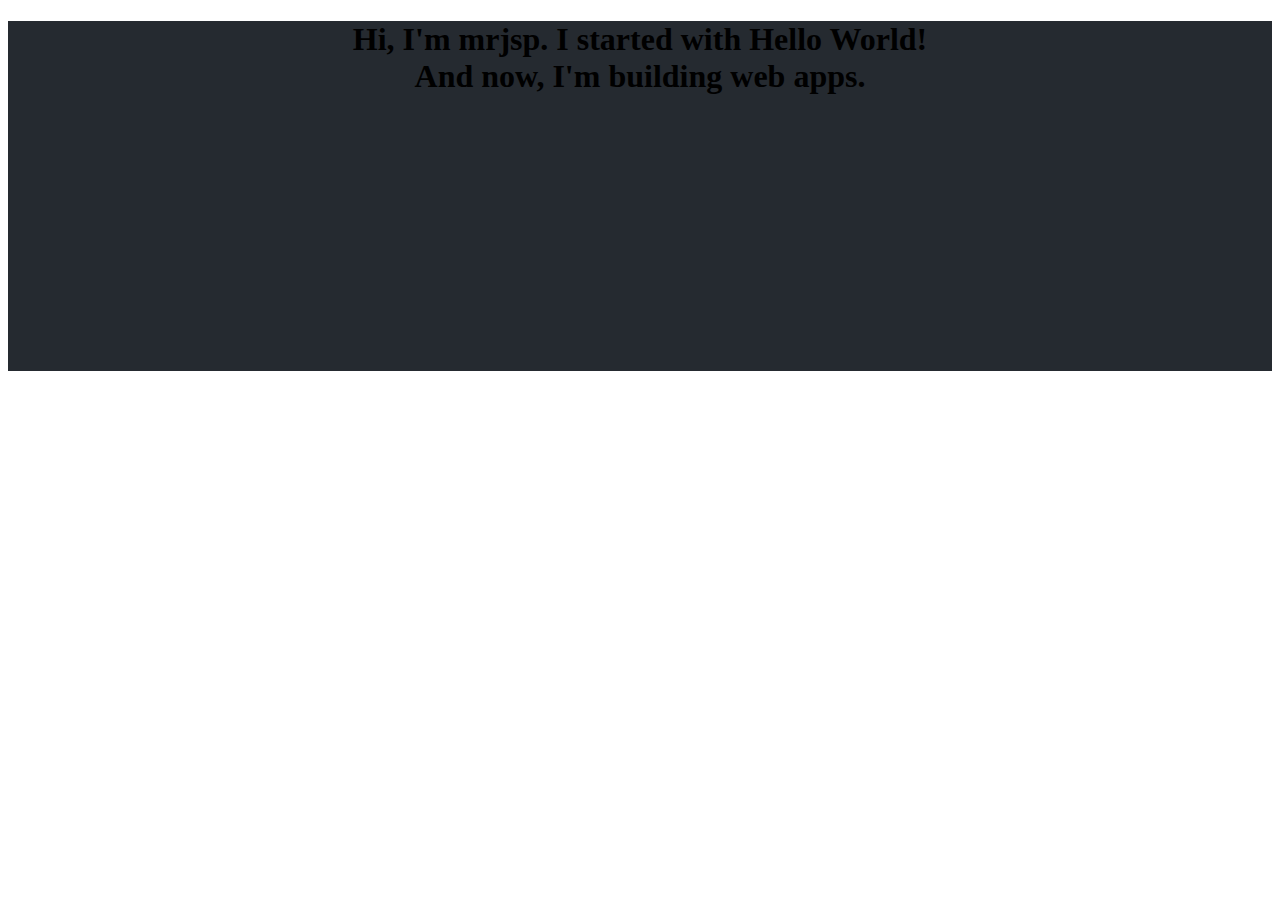
==== aboutme/index.html @ 9b01fec5 "test" ====
<!doctype html>
<html lang="en">
  <head>
    <!-- Required meta tags -->
    <meta charset="utf-8">
    <meta name="viewport" content="width=device-width, initial-scale=1, shrink-to-fit=no">

    <!-- Bootstrap CSS -->
    <link rel="stylesheet" href="https://stackpath.bootstrapcdn.com/bootstrap/4.1.1/css/bootstrap.min.css" integrity="sha384-WskhaSGFgHYWDcbwN70/dfYBj47jz9qbsMId/iRN3ewGhXQFZCSftd1LZCfmhktB" crossorigin="anonymous">
    <link rel="stylesheet" href="styles/main.css">

    <title>About mrjsp</title>
  </head>
  <body>
    <div class="main-cont">
      <div class="main-banner">
        <div class="who-is-he-cont">
          <h1>Hi, I'm mrjsp. I started with Hello World! <br> And now, I'm building web apps.</h1>
        </div>
      </div>
    </div>
    <!-- Optional JavaScript -->
    <!-- jQuery first, then Popper.js, then Bootstrap JS -->
    <script src="https://code.jquery.com/jquery-3.3.1.slim.min.js" integrity="sha384-q8i/X+965DzO0rT7abK41JStQIAqVgRVzpbzo5smXKp4YfRvH+8abtTE1Pi6jizo" crossorigin="anonymous"></script>
    <script src="https://cdnjs.cloudflare.com/ajax/libs/popper.js/1.14.3/umd/popper.min.js" integrity="sha384-ZMP7rVo3mIykV+2+9J3UJ46jBk0WLaUAdn689aCwoqbBJiSnjAK/l8WvCWPIPm49" crossorigin="anonymous"></script>
    <script src="https://stackpath.bootstrapcdn.com/bootstrap/4.1.1/js/bootstrap.min.js" integrity="sha384-smHYKdLADwkXOn1EmN1qk/HfnUcbVRZyYmZ4qpPea6sjB/pTJ0euyQp0Mk8ck+5T" crossorigin="anonymous"></script>
  </body>
</html>
---- aboutme/styles/main.css ----
.main-banner{
	height: 100hv;
	width:100%;
	min-height: 350px;
    background-color: #252a30;
    background-size: cover;
    background-position: center center;
    background-repeat: no-repeat;
}

.who-is-he-cont{
	text-align: center;
}
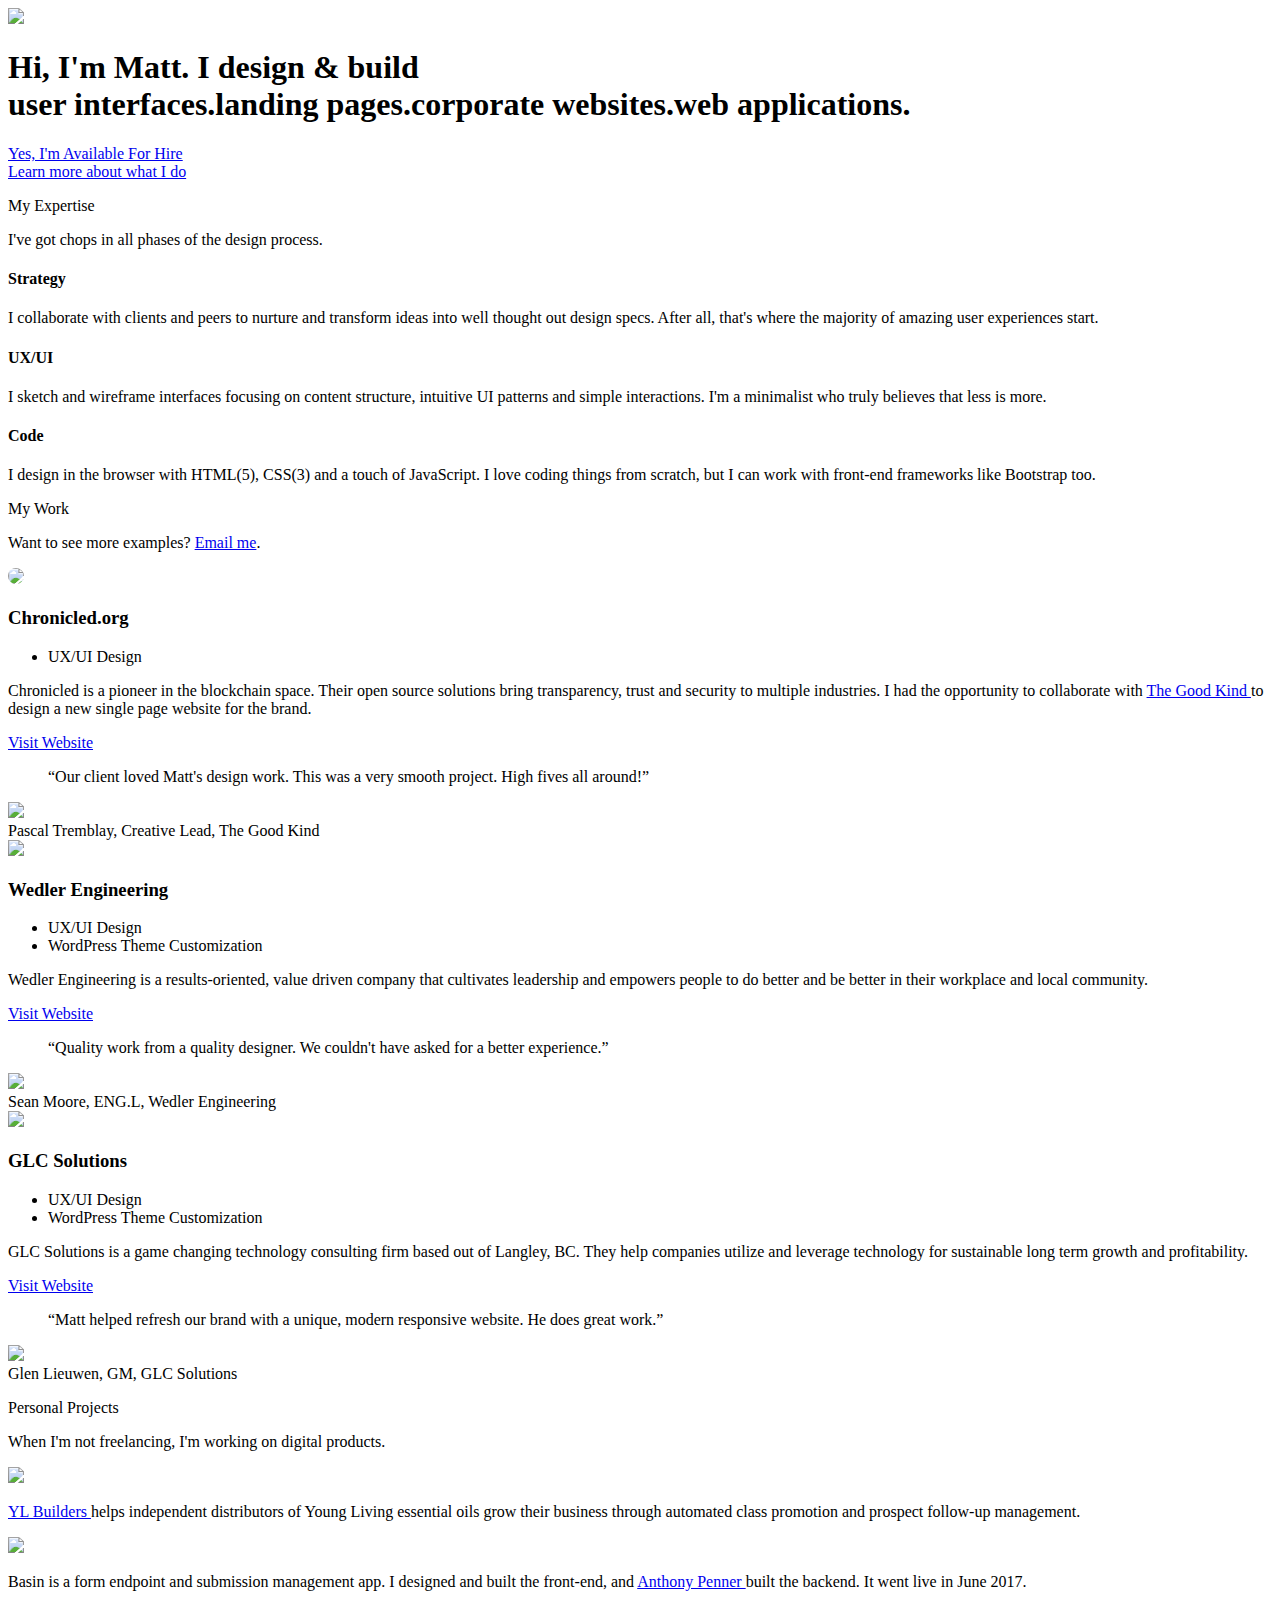
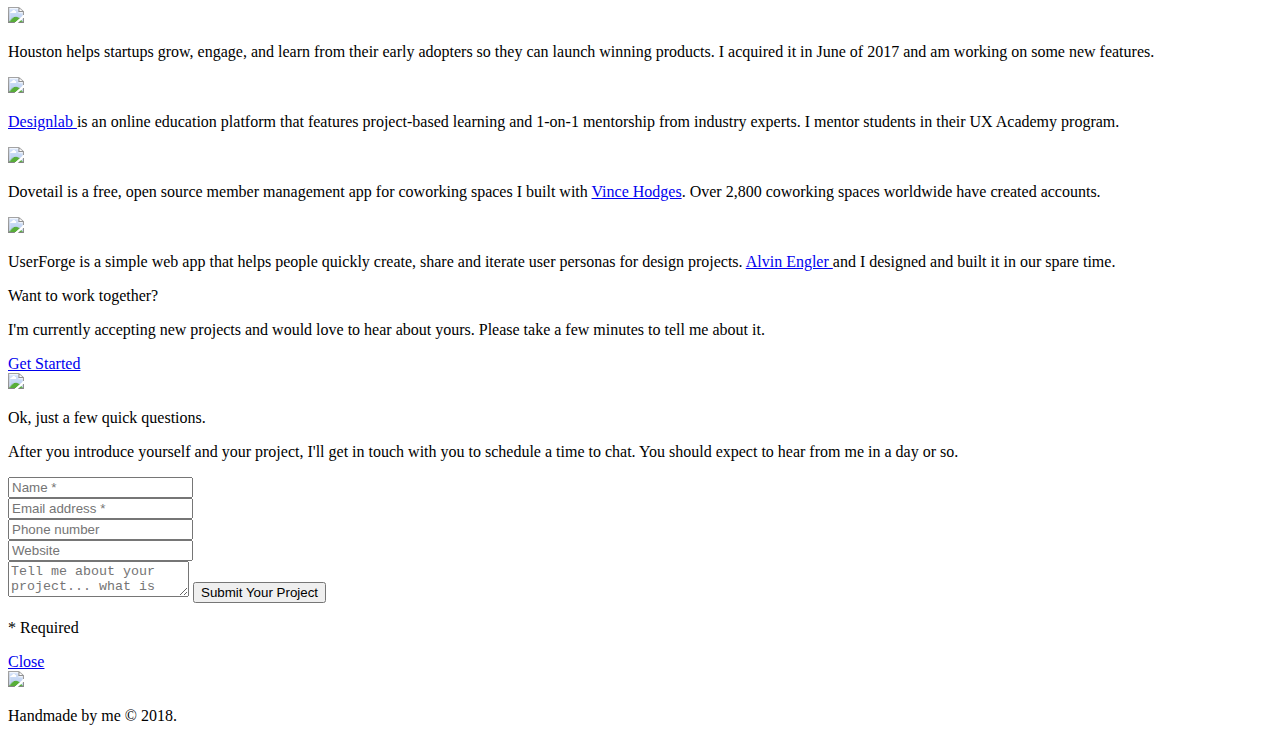
==== commit bfe18dbb: "test" ====
--- a/aboutme/index.html
+++ b/aboutme/index.html
@@ -1,28 +1,294 @@
-<!doctype html>
-<html lang="en">
+<!DOCTYPE html>
+<html>
   <head>
-    <!-- Required meta tags -->
+    <title>Matt Farley | Full Stack Designer &amp; Maker of Digital Things</title>
+    <!-- Required meta tags always come first-->
     <meta charset="utf-8">
-    <meta name="viewport" content="width=device-width, initial-scale=1, shrink-to-fit=no">
-
-    <!-- Bootstrap CSS -->
-    <link rel="stylesheet" href="https://stackpath.bootstrapcdn.com/bootstrap/4.1.1/css/bootstrap.min.css" integrity="sha384-WskhaSGFgHYWDcbwN70/dfYBj47jz9qbsMId/iRN3ewGhXQFZCSftd1LZCfmhktB" crossorigin="anonymous">
-    <link rel="stylesheet" href="styles/main.css">
-
-    <title>About mrjsp</title>
+    <meta name="viewport" content="width=device-width, initial-scale=1">
+    <meta http-equiv="x-ua-compatible" content="ie=edge">
+    <meta property="og:title" content="Matt Farley">
+    <meta name="author" content="Matt Farley">
+    <meta property="og:locale" content="en_US">
+    <meta name="description" content="Fullstack Designer &amp; Maker of Digital Things">
+    <meta property="og:description" content="Fullstack Designer &amp; Maker of Digital Things">
+    <link rel="canonical" href="http://mattfarley.ca">
+    <meta property="og:url" content="http://mattfarley.ca">
+    <meta property="og:site_name" content="Matt Farley">
+    <link href="images/favicon/favicon-32.png" rel="shortcut icon" type="image/png">
+    <link rel="stylesheet" href="css/main.css">
+    <link href="https://fonts.googleapis.com/css?family=Montserrat:200,300,400,700,900" rel="stylesheet">
+    <script src="https://use.fontawesome.com/7d8442061a.js"></script>
+    <script type="application/ld+json">
+      {"@context":"http://schema.org","@type":"WebSite","name":"Matt Farley","headline":"Matt Farley","author":{"@type":"Person","name":"Matt Farley"},"description":"Fullstack Designer &amp; Maker of Digital Things","url":"http://mattfarley.ca/"}
+      
+    </script>
   </head>
   <body>
-    <div class="main-cont">
-      <div class="main-banner">
-        <div class="who-is-he-cont">
-          <h1>Hi, I'm mrjsp. I started with Hello World! <br> And now, I'm building web apps.</h1>
+    <div id="wrapper">
+      <header></header>
+      <!-- Start Hero Section-->
+      <div id="fullscreen-hero" class="home-hero">
+        <div class="hero-container">
+          <div class="hero-content"><a href="#" class="home-logo"><img src="images/mf-logo.svg"></a>
+            <h1 class="cd-headline letters type"><span>Hi, I'm Matt. I design & build</span><br><span class="cd-words-wrapper"><b class="is-visible">user interfaces.</b><b>landing pages.</b><b>corporate websites.</b><b>web applications.</b></span></h1>
+            <div class="page-scroll"><a href="#sub-footer" class="button button-ghost">Yes, I'm Available For Hire</a></div>
+            <div class="page-scroll learn-more"><a href="#me">Learn more about what I do<br><i class="fa fa-chevron-down"></i></a></div>
+          </div>
         </div>
       </div>
+      <!-- Start Experience Section-->
+      <section id="me">
+        <div class="container">
+          <div class="row">
+            <div class="eight columns offset-by-two columns">
+              <p class="intro slate">My Expertise</p>
+              <p class="statement gunmetal">I've got chops in all phases of the design process.</p>
+            </div>
+          </div>
+          <div class="row">
+            <div class="one-third column">
+              <div class="expertise-block"><i class="fa fa-map-o yellow"></i>
+                <h4 class="title slate">Strategy</h4>
+                <p class="summary">I collaborate with clients and peers to nurture and transform ideas into well thought out design specs. After all, that's where the majority of amazing user experiences start.</p>
+              </div>
+            </div>
+            <div class="one-third column">
+              <div class="expertise-block"><i class="fa fa-magic yellow"></i>
+                <h4 class="title slate">UX/UI</h4>
+                <p class="summary">I sketch and wireframe interfaces focusing on content structure, intuitive UI patterns and simple interactions. I'm a minimalist who truly believes that less is more.</p>
+              </div>
+            </div>
+            <div class="one-third column">
+              <div class="expertise-block"><i class="fa fa-code yellow"></i>
+                <h4 class="title slate">Code</h4>
+                <p class="summary">I design in the browser with HTML(5), CSS(3) and a touch of JavaScript. I love coding things from scratch, but I can work with front-end frameworks like Bootstrap too.</p>
+              </div>
+            </div>
+          </div>
+        </div>
+      </section>
+      <!-- Start Work Section-->
+      <div id="work">
+        <div class="container">
+          <div class="row">
+            <div class="twleve columns">
+              <p class="intro slate">My Work</p>
+              <p class="statement gunmetal">Want to see more examples? <a href="/cdn-cgi/l/email-protection#2a474b5e5e6a5a4f444e4f4b5c455804494547">Email me</a>.</p>
+            </div>
+          </div>
+          <section class="project-showcase">
+            <div class="row">
+              <div class="six columns u-pull-right"><img src="images/project-showcase-chronicled_org.png" style="border-radius: 10px;" class="project-image"></div>
+              <div class="six columns u-pull-left">
+                <div class="project-content text-left">
+                  <h3 class="project-title">Chronicled.org</h3>
+                  <ul class="project-tags">
+                    <li>UX/UI Design</li>
+                  </ul>
+                  <p class="project-description">Chronicled is a pioneer in the blockchain space. Their open source solutions bring transparency, trust and security to multiple industries. I had the opportunity to collaborate with <a href="https://thegoodkind.co">The Good Kind </a>to design a new single page website for the brand.</p><a href="https://chronicled.org/" target="_blank" class="button button-primary">Visit Website</a>
+                </div>
+              </div>
+            </div>
+          </section>
+          <section class="project-testimonial">
+            <blockquote class="slate">“Our client loved Matt's design work. This was a very smooth project. High fives all around!”</blockquote>
+            <div class="project-testimonial-avatar"><img src="images/avatar-pascal.jpg"></div>
+            <div class="project-testimonial-name">Pascal Tremblay, Creative Lead, The Good Kind</div>
+          </section>
+          <section class="project-showcase">
+            <div class="row">
+              <div class="six columns u-pull-left"><img src="images/project-showcase-wedler.png" class="project-image"></div>
+              <div class="six columns u-pull-right">
+                <div class="project-content text-right">
+                  <h3 class="project-title">Wedler Engineering</h3>
+                  <ul class="project-tags">
+                    <li>UX/UI Design</li>
+                    <li>WordPress Theme Customization</li>
+                  </ul>
+                  <p class="project-description">Wedler Engineering is a results-oriented, value driven company that cultivates leadership and empowers people to do better and be better in their workplace and local community.</p><a href="http://wedler.com" target="_blank" class="button button-primary">Visit Website</a>
+                </div>
+              </div>
+            </div>
+          </section>
+          <section class="project-testimonial">
+            <blockquote class="slate">“Quality work from a quality designer. We couldn't have asked for a better experience.”</blockquote>
+            <div class="project-testimonial-avatar"><img src="images/avatar-sean.jpg"></div>
+            <div class="project-testimonial-name">Sean Moore, ENG.L, Wedler Engineering</div>
+          </section>
+          <section class="project-showcase">
+            <div class="row">
+              <div class="six columns u-pull-right"><img src="images/project-showcase-glc.png" class="project-image"></div>
+              <div class="six columns u-pull-left">
+                <div class="project-content text-left">
+                  <h3 class="project-title">GLC Solutions</h3>
+                  <ul class="project-tags">
+                    <li>UX/UI Design</li>
+                    <li>WordPress Theme Customization</li>
+                  </ul>
+                  <p class="project-description">GLC Solutions is a game changing technology consulting firm based out of Langley, BC. They help companies utilize and leverage technology for sustainable long term growth and profitability.</p><a href="http://glcsolutions.ca" target="_blank" class="button button-primary">Visit Website</a>
+                </div>
+              </div>
+            </div>
+          </section>
+          <section class="project-testimonial">
+            <blockquote class="slate">“Matt helped refresh our brand with a unique, modern responsive website. He does great work.”</blockquote>
+            <div class="project-testimonial-avatar"><img src="images/avatar-glen.jpg"></div>
+            <div class="project-testimonial-name">Glen Lieuwen, GM, GLC Solutions</div>
+          </section>
+        </div>
+      </div>
+      <!-- Start WIP Section-->
+      <section id="wip">
+        <div class="container">
+          <div class="row">
+            <div class="eight columns offset-by-two columns">
+              <p class="intro slate">Personal Projects</p>
+              <p class="statement gunmetal">When I'm not freelancing, I'm working on digital products.</p>
+            </div>
+          </div>
+          <div class="row">
+            <div class="one-third column">
+              <div class="expertise-block wow"><a href="https://ylbuilders.com" target="_blank" class="startup-brand"><img src="images/ylbuilders.jpg"></a>
+                <p class="description"><a href="https://ylbuilders.com" target="_blank">YL Builders </a>helps independent distributors of Young Living essential oils grow their business through automated class promotion and prospect follow-up management.</p>
+              </div>
+            </div>
+            <div class="one-third column">
+              <div class="expertise-block"><a href="https://usebasin.com" target="_blank" class="startup-brand"><img src="images/basin.jpg"></a>
+                <p class="description">Basin is a form endpoint and submission management app. I designed and built the front-end, and <a href="https://anthonypenner.com/" target="_blank">Anthony Penner </a>built the backend. It went live in June 2017.</p>
+              </div>
+            </div>
+            <div class="one-third column">
+              <div class="expertise-block"><a href="https://launchwithhouston.com" target="_blank" class="startup-brand"><img src="images/houston.jpg"></a>
+                <p class="description">Houston helps startups grow, engage, and learn from their early adopters so they can launch winning products. I acquired it in June of 2017 and am working on some new features.</p>
+              </div>
+            </div>
+          </div>
+          <div class="row">
+            <div class="one-third column">
+              <div class="expertise-block"><a href="https://trydesignlab.com" target="_blank" class="startup-brand"><img src="images/designlab.jpg"></a>
+                <p class="description"><a href="http://trydesignlab.com/" target="_blank">Designlab </a>is an online education platform that features project-based learning and 1-on-1 mentorship from industry experts. I mentor students in their UX Academy program.</p>
+              </div>
+            </div>
+            <div class="one-third column">
+              <div class="expertise-block wow"><a href="http://dovetail.io" target="_blank" class="startup-brand"><img src="images/dovetail.jpg"></a>
+                <p class="description">Dovetail is a free, open source member management app for coworking spaces I built with <a href="https://vhodges.github.io/" target="_blank">Vince Hodges</a>. Over 2,800 coworking spaces worldwide have created accounts.</p>
+              </div>
+            </div>
+            <div class="one-third column">
+              <div class="expertise-block"><a href="http://userforge.com" target="_blank" class="startup-brand"><img src="images/userforge.jpg"></a>
+                <p class="description">UserForge is a simple web app that helps people quickly create, share and iterate user personas for design projects. <a href="http://edgemethod.com/" target="_blank">Alvin Engler </a>and I designed and built it in our spare time.</p>
+              </div>
+            </div>
+          </div>
+        </div>
+      </section>
+      <!-- Start Action Section-->
+      <section id="sub-footer" class="cd-section">
+        <div class="container">
+          <div class="row">
+            <div class="eight columns offset-by-two columns">
+              <p class="intro slate">Want to work together?</p>
+              <p class="statement slate">I'm currently accepting new projects and would love to hear about yours. Please take a few minutes to tell me about it.</p>
+              <div class="cd-modal-action"><a href="#0" data-type="modal-trigger" class="btn">Get Started</a><span style="" class="cd-modal-bg"></span>
+                <div class="cd-modal">
+                  <div class="cd-modal-content">
+                    <!-- modal content here-->
+                    <div class="container">
+                      <div class="row">
+                        <div class="twelve columns">
+                          <div class="contact-header"><a href="http://mattfarley.ca" class="logo"><img src="images/mf-logo.svg"></a></div>
+                        </div>
+                      </div>
+                      <div class="row">
+                        <div class="eight columns offset-by-two columns">
+                          <p class="intro white">Ok, just a few quick questions.</p>
+                          <p class="statement white">After you introduce yourself and your project, I'll get in touch with you to schedule a time to chat. You should expect to hear from me in a day or so.</p>
+                        </div>
+                      </div>
+                      <div class="form-container">
+                        <form accept-charset="UTF-8" action="https://usebasin.com/f/363b98eca5af" method="POST">
+                          <div class="row">
+                            <div class="six columns">
+                              <input id="name" type="text" name="name" placeholder="Name *" required="" class="u-full-width">
+                            </div>
+                            <div class="six columns">
+                              <input id="email" type="email" name="email" placeholder="Email address *" required="" class="u-full-width">
+                            </div>
+                          </div>
+                          <div class="row">
+                            <div class="six columns">
+                              <input id="phone" type="text" name="phone" placeholder="Phone number" class="u-full-width">
+                            </div>
+                            <div class="six columns">
+                              <input id="website" type="text" name="website" placeholder="Website" class="u-full-width">
+                            </div>
+                          </div>
+                          <div class="row">
+                            <div class="twelve columns">
+                              <textarea id="Message" name="message" placeholder="Tell me about your project... what is it? Why are you doing it? What do you hope to accomplish? How can I help? Timeline and budget details are also appreciated. *" height="50em" required="" class="u-full-width"></textarea>
+                              <input type="text" name="_gotcha" style="display:none">
+                              <input type="submit" value="Submit Your Project" class="button button-ghost-white">
+                              <p class="required">* Required</p>
+                            </div>
+                          </div>
+                        </form>
+                      </div>
+                    </div>
+                  </div>
+                </div>
+              </div><a href="#0" class="cd-modal-close">Close</a>
+            </div>
+          </div>
+        </div>
+      </section>
+      <footer>
+        <div id="contact">
+          <div class="container">
+            <div class="row">
+              <div class="twelve columns"><a href="http://mattfarley.ca" class="footer-logo"><img src="images/mf-logo.svg"></a>
+                <p class="made-by-me">Handmade by me &copy; 2018.</p>
+                <div class="social-links"><a href="https://dribbble.com/mattfarley"><i class="fa fa-dribbble"></i></a><a href="https://twitter.com/farleymatters"><i class="fa fa-twitter"></i></a><a href="https://www.linkedin.com/pub/matthew-farley/14/260/325" target="_blank"><i class="fa fa-linkedin"></i></a><a href="https://www.google.com/+MattFarley" target="_blank"><i class="fa fa-google-plus"></i></a><a href="https://github.com/farleym" target="_blank"><i class="fa fa-github"></i></a></div>
+              </div>
+            </div>
+          </div>
+        </div>
+      </footer>
     </div>
-    <!-- Optional JavaScript -->
-    <!-- jQuery first, then Popper.js, then Bootstrap JS -->
-    <script src="https://code.jquery.com/jquery-3.3.1.slim.min.js" integrity="sha384-q8i/X+965DzO0rT7abK41JStQIAqVgRVzpbzo5smXKp4YfRvH+8abtTE1Pi6jizo" crossorigin="anonymous"></script>
-    <script src="https://cdnjs.cloudflare.com/ajax/libs/popper.js/1.14.3/umd/popper.min.js" integrity="sha384-ZMP7rVo3mIykV+2+9J3UJ46jBk0WLaUAdn689aCwoqbBJiSnjAK/l8WvCWPIPm49" crossorigin="anonymous"></script>
-    <script src="https://stackpath.bootstrapcdn.com/bootstrap/4.1.1/js/bootstrap.min.js" integrity="sha384-smHYKdLADwkXOn1EmN1qk/HfnUcbVRZyYmZ4qpPea6sjB/pTJ0euyQp0Mk8ck+5T" crossorigin="anonymous"></script>
+    <script data-cfasync="false" src="/cdn-cgi/scripts/d07b1474/cloudflare-static/email-decode.min.js"></script><script src="js/modernizr.min.js"></script>
+    <script src="js/jquery-1.10.2.min.js"></script>
+    <script src="js/jquery-1.11.1.min.js"></script>
+    <script src="js/jquery.easing.1.3.min.js"></script>
+    <script src="js/jquery.scrollto.min.js"></script>
+    <script src="js/custom.min.js"></script>
+    <script src="js/wow.min.js"></script>
+    <script src="js/velocity.min.js"></script>
+    <script>
+      new WOW().init();
+      
+    </script>
+    <!-- Google Analytics-->
+    <script>
+      (function(i,s,o,g,r,a,m){i['GoogleAnalyticsObject']=r;i[r]=i[r]||function(){(i[r].q=i[r].q||[]).push(arguments)},i[r].l=1*new Date();a=s.createElement(o),m=s.getElementsByTagName(o)[0];a.async=1;a.src=g;m.parentNode.insertBefore(a,m)
+      })(window,document,'script','//www.google-analytics.com/analytics.js','ga');
+      ga('create', 'UA-45735732-1', 'auto');
+      ga('send', 'pageview');
+      
+    </script>
+    <!-- Hotjar-->
+    <script>
+      (function(f,b,g){
+      var xo=g.prototype.open,xs=g.prototype.send,c;
+      f.hj=f.hj||function(){(f.hj.q=f.hj.q||[]).push(arguments)};
+      f._hjSettings={hjid:1778, hjsv:1};
+      if(b.addEventListener){b.addEventListener("DOMContentLoaded",function(){f.hj.documentHtml=b.documentElement.outerHTML;c=b.createElement("script");c.async=1;c.src="//static.hotjar.com/c/hotjar-1778.js?sv=1";b.getElementsByTagName("head")[0].appendChild(c);})}
+      if(!f._hjPlayback && b.addEventListener){
+      g.prototype.open=function(l,j,m,h,k){this._u=j;xo.call(this,l,j,m,h,k)};
+      g.prototype.send=function(e){var j=this;function h(){if(j.readyState===4){f.hj("_xhr",j._u,j.status,j.response)}}this.addEventListener("readystatechange",h,false);xs.call(this,e)};
+      }
+      })(window,document,window.XMLHttpRequest);
+      
+    </script>
+    <!-- Basin Form Analytics-->
+    <script src="https://usebasin.com/f/363b98eca5af/ahoy.js" async="" defer=""></script>
   </body>
 </html>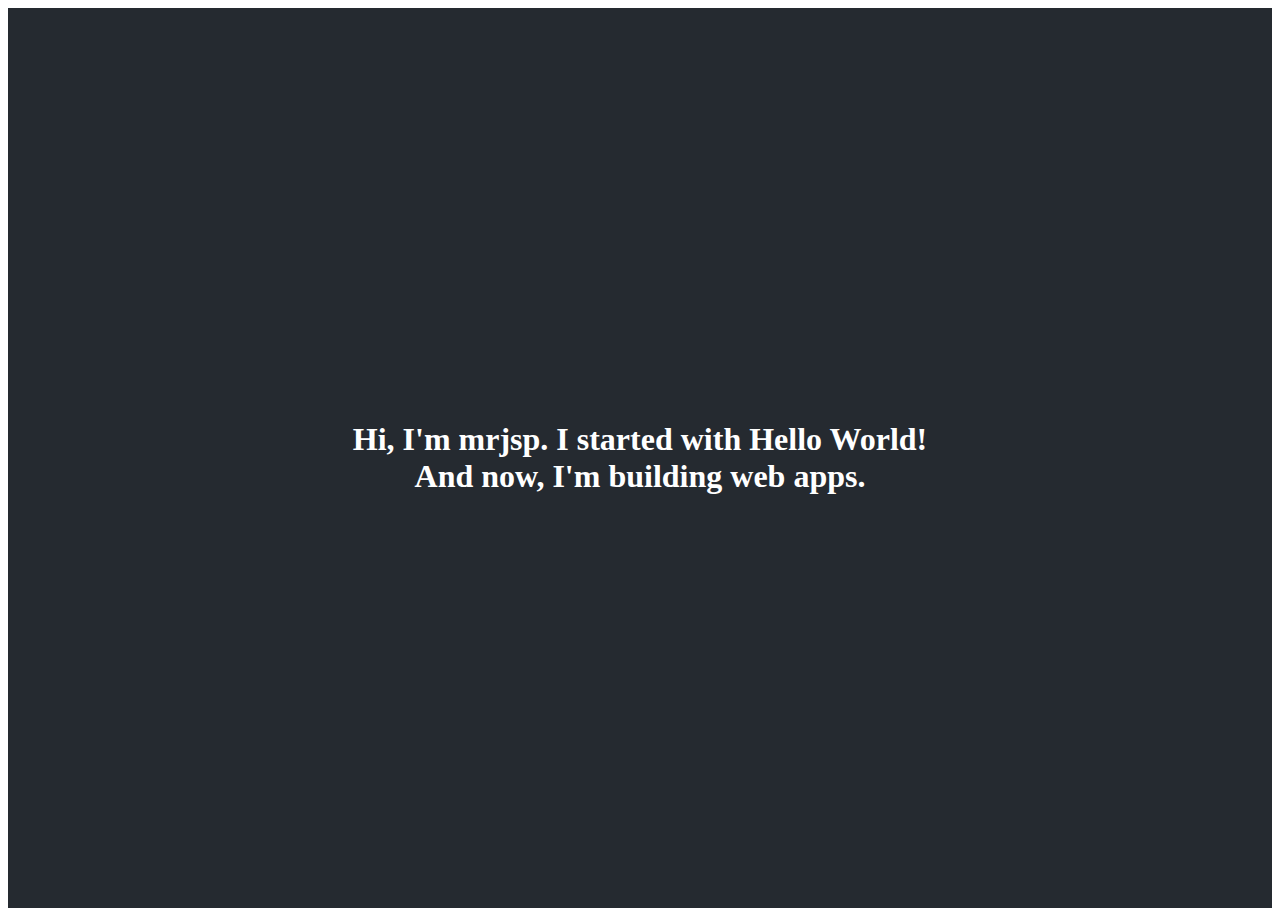
==== commit 8f75dff1: "test" ====
--- a/aboutme/index.html
+++ b/aboutme/index.html
@@ -1,294 +1,28 @@
 <!DOCTYPE html>
-<html>
+<html lang="en">
   <head>
-    <title>Matt Farley | Full Stack Designer &amp; Maker of Digital Things</title>
-    <!-- Required meta tags always come first-->
+    <!-- Required meta tags -->
     <meta charset="utf-8">
-    <meta name="viewport" content="width=device-width, initial-scale=1">
-    <meta http-equiv="x-ua-compatible" content="ie=edge">
-    <meta property="og:title" content="Matt Farley">
-    <meta name="author" content="Matt Farley">
-    <meta property="og:locale" content="en_US">
-    <meta name="description" content="Fullstack Designer &amp; Maker of Digital Things">
-    <meta property="og:description" content="Fullstack Designer &amp; Maker of Digital Things">
-    <link rel="canonical" href="http://mattfarley.ca">
-    <meta property="og:url" content="http://mattfarley.ca">
-    <meta property="og:site_name" content="Matt Farley">
-    <link href="images/favicon/favicon-32.png" rel="shortcut icon" type="image/png">
-    <link rel="stylesheet" href="css/main.css">
-    <link href="https://fonts.googleapis.com/css?family=Montserrat:200,300,400,700,900" rel="stylesheet">
-    <script src="https://use.fontawesome.com/7d8442061a.js"></script>
-    <script type="application/ld+json">
-      {"@context":"http://schema.org","@type":"WebSite","name":"Matt Farley","headline":"Matt Farley","author":{"@type":"Person","name":"Matt Farley"},"description":"Fullstack Designer &amp; Maker of Digital Things","url":"http://mattfarley.ca/"}
-      
-    </script>
+    <meta name="viewport" content="width=device-width, initial-scale=1, shrink-to-fit=no">
+
+    <!-- Bootstrap CSS -->
+    <link rel="stylesheet" href="https://stackpath.bootstrapcdn.com/bootstrap/4.1.1/css/bootstrap.min.css" integrity="sha384-WskhaSGFgHYWDcbwN70/dfYBj47jz9qbsMId/iRN3ewGhXQFZCSftd1LZCfmhktB" crossorigin="anonymous">
+    <link rel="stylesheet" href="styles/main.css">
+
+    <title>About mrjsp</title>
   </head>
   <body>
-    <div id="wrapper">
-      <header></header>
-      <!-- Start Hero Section-->
-      <div id="fullscreen-hero" class="home-hero">
-        <div class="hero-container">
-          <div class="hero-content"><a href="#" class="home-logo"><img src="images/mf-logo.svg"></a>
-            <h1 class="cd-headline letters type"><span>Hi, I'm Matt. I design & build</span><br><span class="cd-words-wrapper"><b class="is-visible">user interfaces.</b><b>landing pages.</b><b>corporate websites.</b><b>web applications.</b></span></h1>
-            <div class="page-scroll"><a href="#sub-footer" class="button button-ghost">Yes, I'm Available For Hire</a></div>
-            <div class="page-scroll learn-more"><a href="#me">Learn more about what I do<br><i class="fa fa-chevron-down"></i></a></div>
-          </div>
+    <div class="main-container">
+      <div class="main-banner-container">
+        <div class="main-banner-content">
+          <h1>Hi, I'm mrjsp. I started with Hello World! <br> And now, I'm building web apps.</h1>
         </div>
-      </div>
-      <!-- Start Experience Section-->
-      <section id="me">
-        <div class="container">
-          <div class="row">
-            <div class="eight columns offset-by-two columns">
-              <p class="intro slate">My Expertise</p>
-              <p class="statement gunmetal">I've got chops in all phases of the design process.</p>
-            </div>
-          </div>
-          <div class="row">
-            <div class="one-third column">
-              <div class="expertise-block"><i class="fa fa-map-o yellow"></i>
-                <h4 class="title slate">Strategy</h4>
-                <p class="summary">I collaborate with clients and peers to nurture and transform ideas into well thought out design specs. After all, that's where the majority of amazing user experiences start.</p>
-              </div>
-            </div>
-            <div class="one-third column">
-              <div class="expertise-block"><i class="fa fa-magic yellow"></i>
-                <h4 class="title slate">UX/UI</h4>
-                <p class="summary">I sketch and wireframe interfaces focusing on content structure, intuitive UI patterns and simple interactions. I'm a minimalist who truly believes that less is more.</p>
-              </div>
-            </div>
-            <div class="one-third column">
-              <div class="expertise-block"><i class="fa fa-code yellow"></i>
-                <h4 class="title slate">Code</h4>
-                <p class="summary">I design in the browser with HTML(5), CSS(3) and a touch of JavaScript. I love coding things from scratch, but I can work with front-end frameworks like Bootstrap too.</p>
-              </div>
-            </div>
-          </div>
-        </div>
-      </section>
-      <!-- Start Work Section-->
-      <div id="work">
-        <div class="container">
-          <div class="row">
-            <div class="twleve columns">
-              <p class="intro slate">My Work</p>
-              <p class="statement gunmetal">Want to see more examples? <a href="/cdn-cgi/l/email-protection#2a474b5e5e6a5a4f444e4f4b5c455804494547">Email me</a>.</p>
-            </div>
-          </div>
-          <section class="project-showcase">
-            <div class="row">
-              <div class="six columns u-pull-right"><img src="images/project-showcase-chronicled_org.png" style="border-radius: 10px;" class="project-image"></div>
-              <div class="six columns u-pull-left">
-                <div class="project-content text-left">
-                  <h3 class="project-title">Chronicled.org</h3>
-                  <ul class="project-tags">
-                    <li>UX/UI Design</li>
-                  </ul>
-                  <p class="project-description">Chronicled is a pioneer in the blockchain space. Their open source solutions bring transparency, trust and security to multiple industries. I had the opportunity to collaborate with <a href="https://thegoodkind.co">The Good Kind </a>to design a new single page website for the brand.</p><a href="https://chronicled.org/" target="_blank" class="button button-primary">Visit Website</a>
-                </div>
-              </div>
-            </div>
-          </section>
-          <section class="project-testimonial">
-            <blockquote class="slate">“Our client loved Matt's design work. This was a very smooth project. High fives all around!”</blockquote>
-            <div class="project-testimonial-avatar"><img src="images/avatar-pascal.jpg"></div>
-            <div class="project-testimonial-name">Pascal Tremblay, Creative Lead, The Good Kind</div>
-          </section>
-          <section class="project-showcase">
-            <div class="row">
-              <div class="six columns u-pull-left"><img src="images/project-showcase-wedler.png" class="project-image"></div>
-              <div class="six columns u-pull-right">
-                <div class="project-content text-right">
-                  <h3 class="project-title">Wedler Engineering</h3>
-                  <ul class="project-tags">
-                    <li>UX/UI Design</li>
-                    <li>WordPress Theme Customization</li>
-                  </ul>
-                  <p class="project-description">Wedler Engineering is a results-oriented, value driven company that cultivates leadership and empowers people to do better and be better in their workplace and local community.</p><a href="http://wedler.com" target="_blank" class="button button-primary">Visit Website</a>
-                </div>
-              </div>
-            </div>
-          </section>
-          <section class="project-testimonial">
-            <blockquote class="slate">“Quality work from a quality designer. We couldn't have asked for a better experience.”</blockquote>
-            <div class="project-testimonial-avatar"><img src="images/avatar-sean.jpg"></div>
-            <div class="project-testimonial-name">Sean Moore, ENG.L, Wedler Engineering</div>
-          </section>
-          <section class="project-showcase">
-            <div class="row">
-              <div class="six columns u-pull-right"><img src="images/project-showcase-glc.png" class="project-image"></div>
-              <div class="six columns u-pull-left">
-                <div class="project-content text-left">
-                  <h3 class="project-title">GLC Solutions</h3>
-                  <ul class="project-tags">
-                    <li>UX/UI Design</li>
-                    <li>WordPress Theme Customization</li>
-                  </ul>
-                  <p class="project-description">GLC Solutions is a game changing technology consulting firm based out of Langley, BC. They help companies utilize and leverage technology for sustainable long term growth and profitability.</p><a href="http://glcsolutions.ca" target="_blank" class="button button-primary">Visit Website</a>
-                </div>
-              </div>
-            </div>
-          </section>
-          <section class="project-testimonial">
-            <blockquote class="slate">“Matt helped refresh our brand with a unique, modern responsive website. He does great work.”</blockquote>
-            <div class="project-testimonial-avatar"><img src="images/avatar-glen.jpg"></div>
-            <div class="project-testimonial-name">Glen Lieuwen, GM, GLC Solutions</div>
-          </section>
-        </div>
-      </div>
-      <!-- Start WIP Section-->
-      <section id="wip">
-        <div class="container">
-          <div class="row">
-            <div class="eight columns offset-by-two columns">
-              <p class="intro slate">Personal Projects</p>
-              <p class="statement gunmetal">When I'm not freelancing, I'm working on digital products.</p>
-            </div>
-          </div>
-          <div class="row">
-            <div class="one-third column">
-              <div class="expertise-block wow"><a href="https://ylbuilders.com" target="_blank" class="startup-brand"><img src="images/ylbuilders.jpg"></a>
-                <p class="description"><a href="https://ylbuilders.com" target="_blank">YL Builders </a>helps independent distributors of Young Living essential oils grow their business through automated class promotion and prospect follow-up management.</p>
-              </div>
-            </div>
-            <div class="one-third column">
-              <div class="expertise-block"><a href="https://usebasin.com" target="_blank" class="startup-brand"><img src="images/basin.jpg"></a>
-                <p class="description">Basin is a form endpoint and submission management app. I designed and built the front-end, and <a href="https://anthonypenner.com/" target="_blank">Anthony Penner </a>built the backend. It went live in June 2017.</p>
-              </div>
-            </div>
-            <div class="one-third column">
-              <div class="expertise-block"><a href="https://launchwithhouston.com" target="_blank" class="startup-brand"><img src="images/houston.jpg"></a>
-                <p class="description">Houston helps startups grow, engage, and learn from their early adopters so they can launch winning products. I acquired it in June of 2017 and am working on some new features.</p>
-              </div>
-            </div>
-          </div>
-          <div class="row">
-            <div class="one-third column">
-              <div class="expertise-block"><a href="https://trydesignlab.com" target="_blank" class="startup-brand"><img src="images/designlab.jpg"></a>
-                <p class="description"><a href="http://trydesignlab.com/" target="_blank">Designlab </a>is an online education platform that features project-based learning and 1-on-1 mentorship from industry experts. I mentor students in their UX Academy program.</p>
-              </div>
-            </div>
-            <div class="one-third column">
-              <div class="expertise-block wow"><a href="http://dovetail.io" target="_blank" class="startup-brand"><img src="images/dovetail.jpg"></a>
-                <p class="description">Dovetail is a free, open source member management app for coworking spaces I built with <a href="https://vhodges.github.io/" target="_blank">Vince Hodges</a>. Over 2,800 coworking spaces worldwide have created accounts.</p>
-              </div>
-            </div>
-            <div class="one-third column">
-              <div class="expertise-block"><a href="http://userforge.com" target="_blank" class="startup-brand"><img src="images/userforge.jpg"></a>
-                <p class="description">UserForge is a simple web app that helps people quickly create, share and iterate user personas for design projects. <a href="http://edgemethod.com/" target="_blank">Alvin Engler </a>and I designed and built it in our spare time.</p>
-              </div>
-            </div>
-          </div>
-        </div>
-      </section>
-      <!-- Start Action Section-->
-      <section id="sub-footer" class="cd-section">
-        <div class="container">
-          <div class="row">
-            <div class="eight columns offset-by-two columns">
-              <p class="intro slate">Want to work together?</p>
-              <p class="statement slate">I'm currently accepting new projects and would love to hear about yours. Please take a few minutes to tell me about it.</p>
-              <div class="cd-modal-action"><a href="#0" data-type="modal-trigger" class="btn">Get Started</a><span style="" class="cd-modal-bg"></span>
-                <div class="cd-modal">
-                  <div class="cd-modal-content">
-                    <!-- modal content here-->
-                    <div class="container">
-                      <div class="row">
-                        <div class="twelve columns">
-                          <div class="contact-header"><a href="http://mattfarley.ca" class="logo"><img src="images/mf-logo.svg"></a></div>
-                        </div>
-                      </div>
-                      <div class="row">
-                        <div class="eight columns offset-by-two columns">
-                          <p class="intro white">Ok, just a few quick questions.</p>
-                          <p class="statement white">After you introduce yourself and your project, I'll get in touch with you to schedule a time to chat. You should expect to hear from me in a day or so.</p>
-                        </div>
-                      </div>
-                      <div class="form-container">
-                        <form accept-charset="UTF-8" action="https://usebasin.com/f/363b98eca5af" method="POST">
-                          <div class="row">
-                            <div class="six columns">
-                              <input id="name" type="text" name="name" placeholder="Name *" required="" class="u-full-width">
-                            </div>
-                            <div class="six columns">
-                              <input id="email" type="email" name="email" placeholder="Email address *" required="" class="u-full-width">
-                            </div>
-                          </div>
-                          <div class="row">
-                            <div class="six columns">
-                              <input id="phone" type="text" name="phone" placeholder="Phone number" class="u-full-width">
-                            </div>
-                            <div class="six columns">
-                              <input id="website" type="text" name="website" placeholder="Website" class="u-full-width">
-                            </div>
-                          </div>
-                          <div class="row">
-                            <div class="twelve columns">
-                              <textarea id="Message" name="message" placeholder="Tell me about your project... what is it? Why are you doing it? What do you hope to accomplish? How can I help? Timeline and budget details are also appreciated. *" height="50em" required="" class="u-full-width"></textarea>
-                              <input type="text" name="_gotcha" style="display:none">
-                              <input type="submit" value="Submit Your Project" class="button button-ghost-white">
-                              <p class="required">* Required</p>
-                            </div>
-                          </div>
-                        </form>
-                      </div>
-                    </div>
-                  </div>
-                </div>
-              </div><a href="#0" class="cd-modal-close">Close</a>
-            </div>
-          </div>
-        </div>
-      </section>
-      <footer>
-        <div id="contact">
-          <div class="container">
-            <div class="row">
-              <div class="twelve columns"><a href="http://mattfarley.ca" class="footer-logo"><img src="images/mf-logo.svg"></a>
-                <p class="made-by-me">Handmade by me &copy; 2018.</p>
-                <div class="social-links"><a href="https://dribbble.com/mattfarley"><i class="fa fa-dribbble"></i></a><a href="https://twitter.com/farleymatters"><i class="fa fa-twitter"></i></a><a href="https://www.linkedin.com/pub/matthew-farley/14/260/325" target="_blank"><i class="fa fa-linkedin"></i></a><a href="https://www.google.com/+MattFarley" target="_blank"><i class="fa fa-google-plus"></i></a><a href="https://github.com/farleym" target="_blank"><i class="fa fa-github"></i></a></div>
-              </div>
-            </div>
-          </div>
-        </div>
-      </footer>
+      </div>  
     </div>
-    <script data-cfasync="false" src="/cdn-cgi/scripts/d07b1474/cloudflare-static/email-decode.min.js"></script><script src="js/modernizr.min.js"></script>
-    <script src="js/jquery-1.10.2.min.js"></script>
-    <script src="js/jquery-1.11.1.min.js"></script>
-    <script src="js/jquery.easing.1.3.min.js"></script>
-    <script src="js/jquery.scrollto.min.js"></script>
-    <script src="js/custom.min.js"></script>
-    <script src="js/wow.min.js"></script>
-    <script src="js/velocity.min.js"></script>
-    <script>
-      new WOW().init();
-      
-    </script>
-    <!-- Google Analytics-->
-    <script>
-      (function(i,s,o,g,r,a,m){i['GoogleAnalyticsObject']=r;i[r]=i[r]||function(){(i[r].q=i[r].q||[]).push(arguments)},i[r].l=1*new Date();a=s.createElement(o),m=s.getElementsByTagName(o)[0];a.async=1;a.src=g;m.parentNode.insertBefore(a,m)
-      })(window,document,'script','//www.google-analytics.com/analytics.js','ga');
-      ga('create', 'UA-45735732-1', 'auto');
-      ga('send', 'pageview');
-      
-    </script>
-    <!-- Hotjar-->
-    <script>
-      (function(f,b,g){
-      var xo=g.prototype.open,xs=g.prototype.send,c;
-      f.hj=f.hj||function(){(f.hj.q=f.hj.q||[]).push(arguments)};
-      f._hjSettings={hjid:1778, hjsv:1};
-      if(b.addEventListener){b.addEventListener("DOMContentLoaded",function(){f.hj.documentHtml=b.documentElement.outerHTML;c=b.createElement("script");c.async=1;c.src="//static.hotjar.com/c/hotjar-1778.js?sv=1";b.getElementsByTagName("head")[0].appendChild(c);})}
-      if(!f._hjPlayback && b.addEventListener){
-      g.prototype.open=function(l,j,m,h,k){this._u=j;xo.call(this,l,j,m,h,k)};
-      g.prototype.send=function(e){var j=this;function h(){if(j.readyState===4){f.hj("_xhr",j._u,j.status,j.response)}}this.addEventListener("readystatechange",h,false);xs.call(this,e)};
-      }
-      })(window,document,window.XMLHttpRequest);
-      
-    </script>
-    <!-- Basin Form Analytics-->
-    <script src="https://usebasin.com/f/363b98eca5af/ahoy.js" async="" defer=""></script>
+    <!-- Optional JavaScript -->
+    <!-- jQuery first, then Popper.js, then Bootstrap JS -->
+    <script src="https://code.jquery.com/jquery-3.3.1.slim.min.js" integrity="sha384-q8i/X+965DzO0rT7abK41JStQIAqVgRVzpbzo5smXKp4YfRvH+8abtTE1Pi6jizo" crossorigin="anonymous"></script>
+    <script src="https://cdnjs.cloudflare.com/ajax/libs/popper.js/1.14.3/umd/popper.min.js" integrity="sha384-ZMP7rVo3mIykV+2+9J3UJ46jBk0WLaUAdn689aCwoqbBJiSnjAK/l8WvCWPIPm49" crossorigin="anonymous"></script>
+    <script src="https://stackpath.bootstrapcdn.com/bootstrap/4.1.1/js/bootstrap.min.js" integrity="sha384-smHYKdLADwkXOn1EmN1qk/HfnUcbVRZyYmZ4qpPea6sjB/pTJ0euyQp0Mk8ck+5T" crossorigin="anonymous"></script>
   </body>
 </html>--- a/aboutme/styles/main.css
+++ b/aboutme/styles/main.css
@@ -0,0 +1,25 @@
+.main-container{
+	display: table;
+    margin: 0 auto;
+    width: 100%;
+}
+
+.main-banner-container{
+	display: table-cell;
+    position: relative;
+    z-index: 10;
+    text-align: center;
+    vertical-align: middle;
+	height: 100vh;
+	width:100%;
+	min-height: 350px;
+    background-color: #252a30;
+    background-size: cover;
+    background-position: center center;
+    background-repeat: no-repeat;
+    background-image: url("main-banner-bg.jpg");
+}
+
+.main-banner-content{
+	color: #FFFFFF;
+}
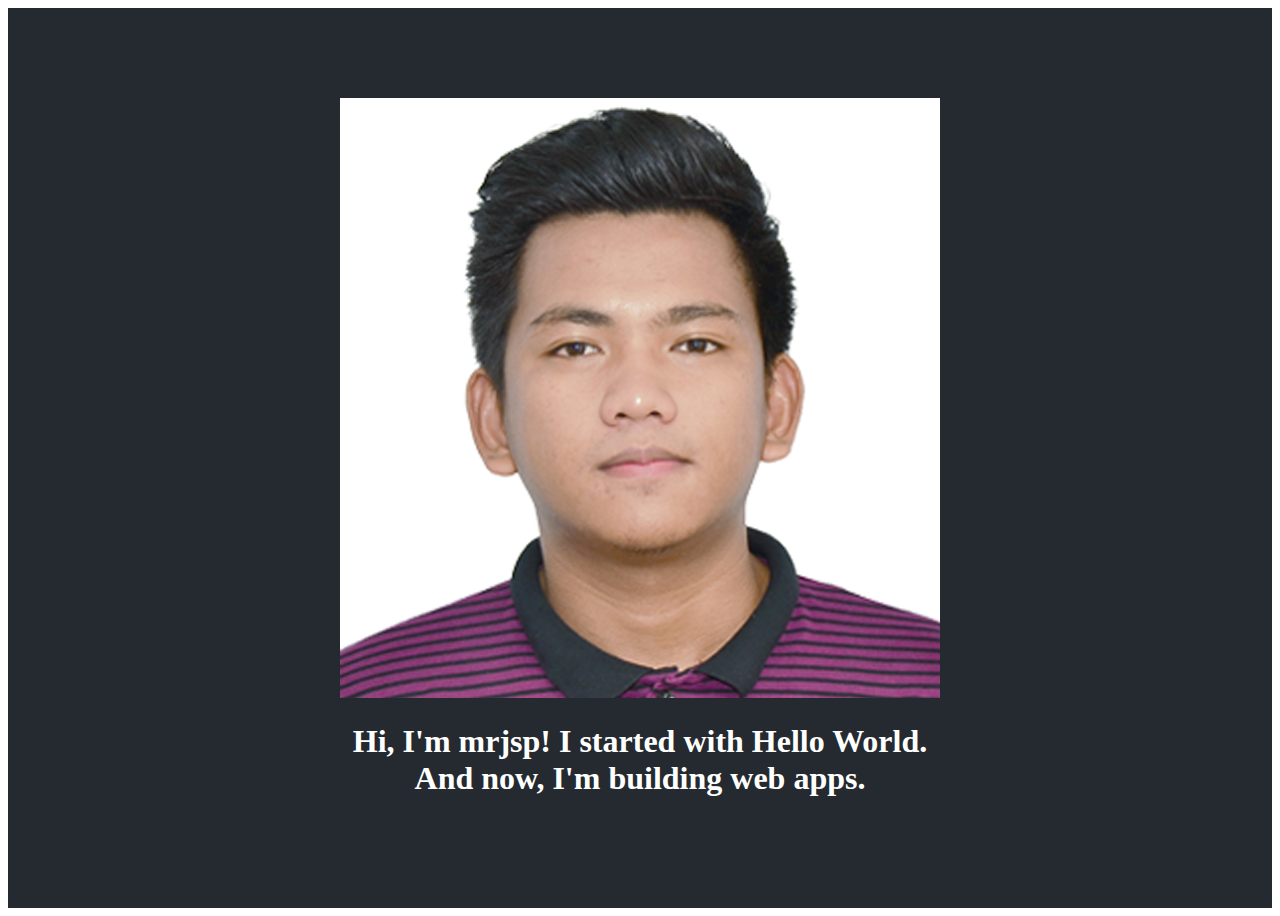
==== commit cd04273b: "test" ====
--- a/aboutme/index.html
+++ b/aboutme/index.html
@@ -15,7 +15,8 @@
     <div class="main-container">
       <div class="main-banner-container">
         <div class="main-banner-content">
-          <h1>Hi, I'm mrjsp. I started with Hello World! <br> And now, I'm building web apps.</h1>
+          <span> <img src="styles/mrjsp.png"> </img> </span>
+          <h1>Hi, I'm mrjsp! I started with Hello World. <br> And now, I'm building web apps.</h1>
         </div>
       </div>  
     </div>
--- a/aboutme/styles/main.css
+++ b/aboutme/styles/main.css
@@ -1,15 +1,10 @@
 .main-container{
-	display: table;
-    margin: 0 auto;
-    width: 100%;
+
 }
 
 .main-banner-container{
-	display: table-cell;
-    position: relative;
-    z-index: 10;
-    text-align: center;
-    vertical-align: middle;
+	display: table;
+    margin: 0 auto;
 	height: 100vh;
 	width:100%;
 	min-height: 350px;
@@ -21,5 +16,10 @@
 }
 
 .main-banner-content{
+	display: table-cell;
+    position: relative;
+    z-index: 10;
+    text-align: center;
+    vertical-align: middle;
 	color: #FFFFFF;
 }
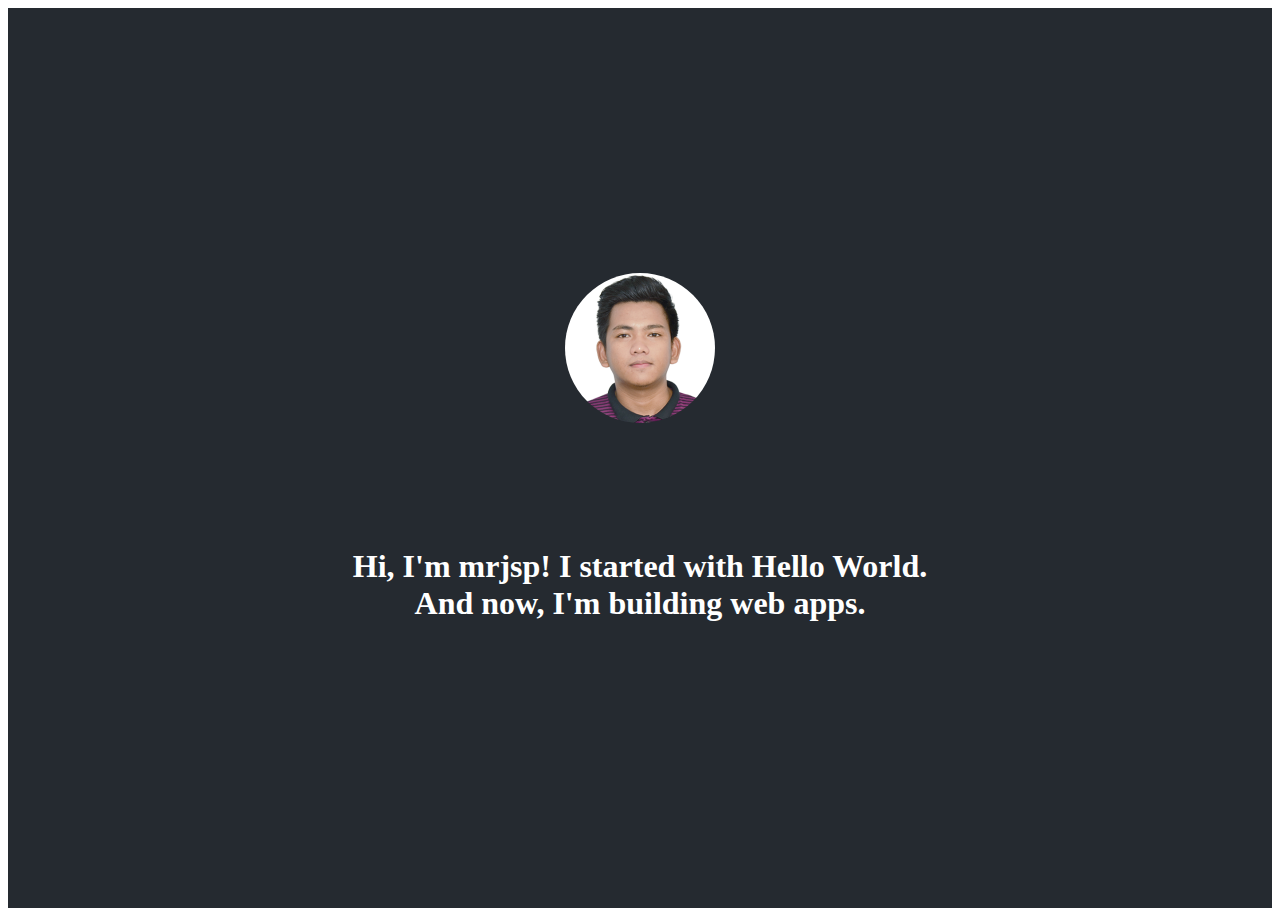
==== commit d23d7bde: "test" ====
--- a/aboutme/index.html
+++ b/aboutme/index.html
@@ -15,7 +15,7 @@
     <div class="main-container">
       <div class="main-banner-container">
         <div class="main-banner-content">
-          <span> <img src="styles/mrjsp.png"> </img> </span>
+          <span> <img class="mrjsp-dp" src="styles/mrjsp.png"> </img> </span>
           <h1>Hi, I'm mrjsp! I started with Hello World. <br> And now, I'm building web apps.</h1>
         </div>
       </div>  
--- a/aboutme/styles/main.css
+++ b/aboutme/styles/main.css
@@ -23,3 +23,11 @@
     vertical-align: middle;
 	color: #FFFFFF;
 }
+
+
+.mrjsp-dp{
+	height: 150px;
+    border-radius: 50%;
+    margin-bottom: 100px;
+}
+	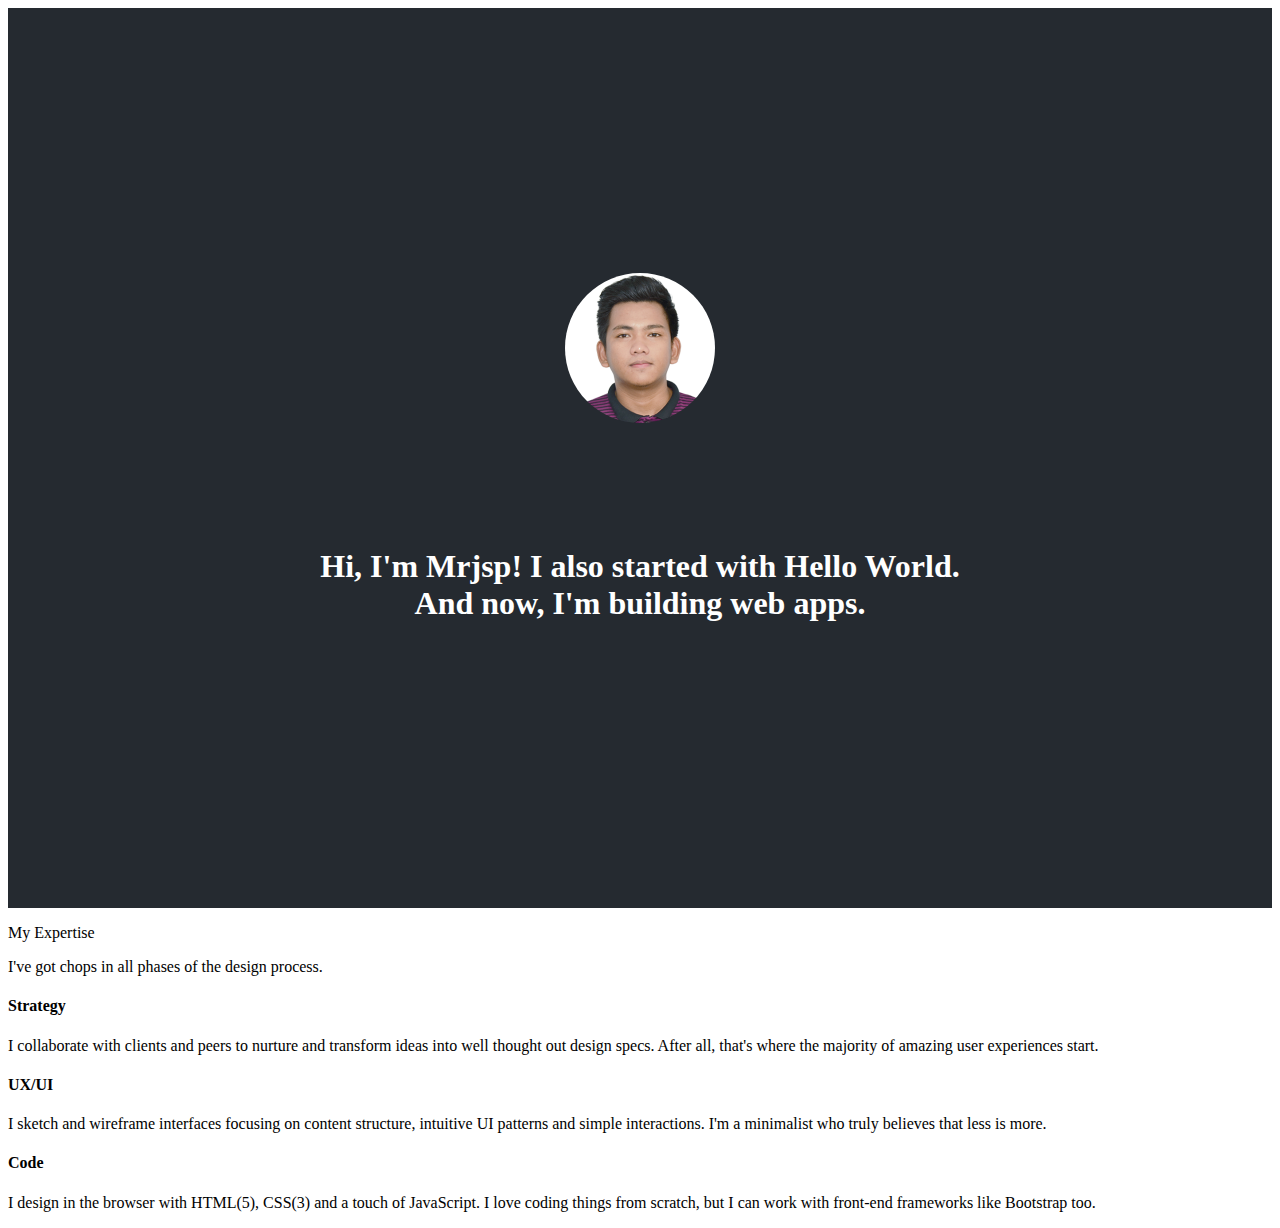
==== commit dd2372e4: "test" ====
--- a/aboutme/index.html
+++ b/aboutme/index.html
@@ -16,9 +16,39 @@
       <div class="main-banner-container">
         <div class="main-banner-content">
           <span> <img class="mrjsp-dp" src="styles/mrjsp.png"> </img> </span>
-          <h1>Hi, I'm mrjsp! I started with Hello World. <br> And now, I'm building web apps.</h1>
+          <h1>Hi, I'm Mrjsp! I also started with Hello World. <br> And now, I'm building web apps.</h1>
         </div>
       </div>  
+      <div class="my-skills-container">
+        <div class="my-skill-content">
+          <div class="row">
+            <div class="eight columns offset-by-two columns">
+              <p class="intro slate">My Expertise</p>
+              <p class="statement gunmetal">I've got chops in all phases of the design process.</p>
+            </div>
+          </div>
+          <div class="row">
+            <div class="one-third column">
+              <div class="expertise-block"><i class="fa fa-map-o yellow"></i>
+                <h4 class="title slate">Strategy</h4>
+                <p class="summary">I collaborate with clients and peers to nurture and transform ideas into well thought out design specs. After all, that's where the majority of amazing user experiences start.</p>
+              </div>
+            </div>
+            <div class="one-third column">
+              <div class="expertise-block"><i class="fa fa-magic yellow"></i>
+                <h4 class="title slate">UX/UI</h4>
+                <p class="summary">I sketch and wireframe interfaces focusing on content structure, intuitive UI patterns and simple interactions. I'm a minimalist who truly believes that less is more.</p>
+              </div>
+            </div>
+            <div class="one-third column">
+              <div class="expertise-block"><i class="fa fa-code yellow"></i>
+                <h4 class="title slate">Code</h4>
+                <p class="summary">I design in the browser with HTML(5), CSS(3) and a touch of JavaScript. I love coding things from scratch, but I can work with front-end frameworks like Bootstrap too.</p>
+              </div>
+            </div>
+          </div>
+        </div>
+      </div>
     </div>
     <!-- Optional JavaScript -->
     <!-- jQuery first, then Popper.js, then Bootstrap JS -->
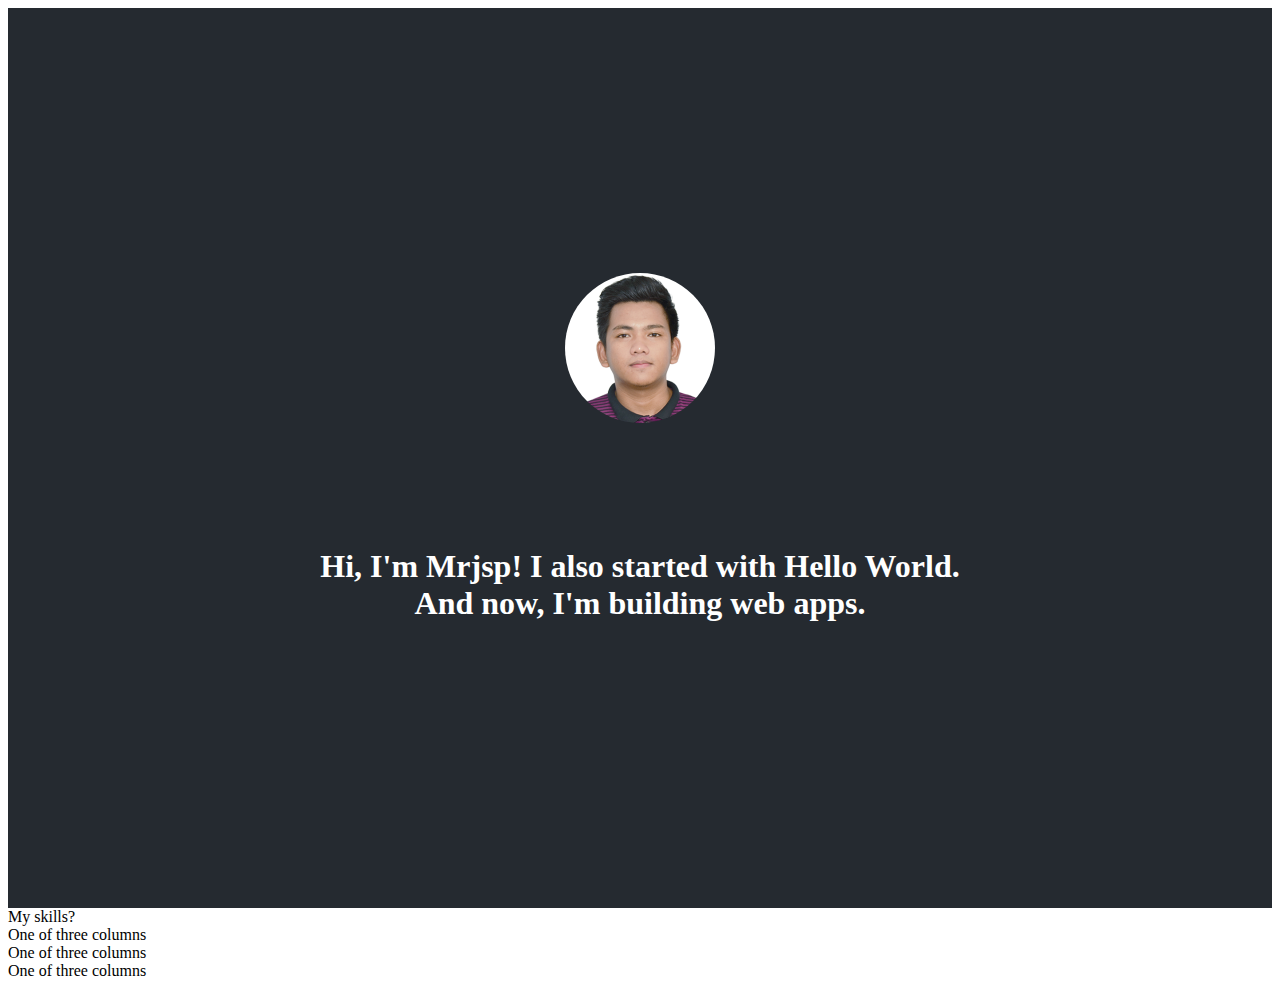
==== commit df062084: "test" ====
--- a/aboutme/index.html
+++ b/aboutme/index.html
@@ -21,33 +21,25 @@
       </div>  
       <div class="my-skills-container">
         <div class="my-skill-content">
-          <div class="row">
-            <div class="eight columns offset-by-two columns">
-              <p class="intro slate">My Expertise</p>
-              <p class="statement gunmetal">I've got chops in all phases of the design process.</p>
-            </div>
-          </div>
-          <div class="row">
-            <div class="one-third column">
-              <div class="expertise-block"><i class="fa fa-map-o yellow"></i>
-                <h4 class="title slate">Strategy</h4>
-                <p class="summary">I collaborate with clients and peers to nurture and transform ideas into well thought out design specs. After all, that's where the majority of amazing user experiences start.</p>
+
+          <div class="container">
+            <div class="row">
+              <div class="col-sm">
+                My skills?
               </div>
             </div>
-            <div class="one-third column">
-              <div class="expertise-block"><i class="fa fa-magic yellow"></i>
-                <h4 class="title slate">UX/UI</h4>
-                <p class="summary">I sketch and wireframe interfaces focusing on content structure, intuitive UI patterns and simple interactions. I'm a minimalist who truly believes that less is more.</p>
+            <div class="row">
+              <div class="col-sm">
+                One of three columns
               </div>
-            </div>
-            <div class="one-third column">
-              <div class="expertise-block"><i class="fa fa-code yellow"></i>
-                <h4 class="title slate">Code</h4>
-                <p class="summary">I design in the browser with HTML(5), CSS(3) and a touch of JavaScript. I love coding things from scratch, but I can work with front-end frameworks like Bootstrap too.</p>
+              <div class="col-sm">
+                One of three columns
+              </div>
+              <div class="col-sm">
+                One of three columns
               </div>
             </div>
           </div>
-        </div>
       </div>
     </div>
     <!-- Optional JavaScript -->
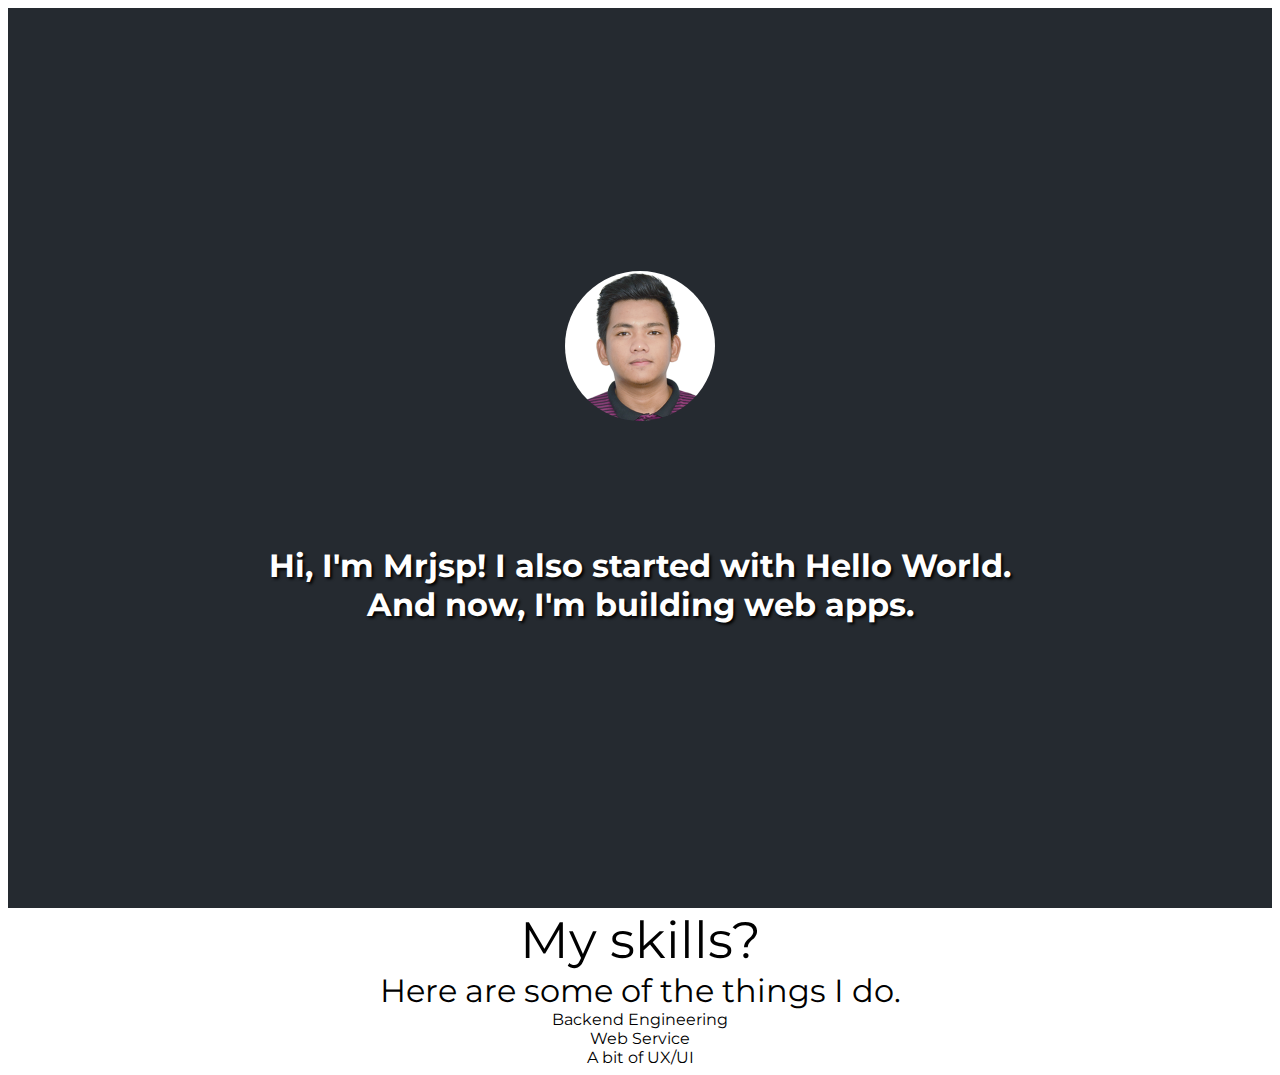
==== commit dc370d74: "test" ====
--- a/aboutme/index.html
+++ b/aboutme/index.html
@@ -1,6 +1,8 @@
 <!DOCTYPE html>
 <html lang="en">
   <head>
+
+    <title>About mrjsp</title>
     <!-- Required meta tags -->
     <meta charset="utf-8">
     <meta name="viewport" content="width=device-width, initial-scale=1, shrink-to-fit=no">
@@ -8,8 +10,10 @@
     <!-- Bootstrap CSS -->
     <link rel="stylesheet" href="https://stackpath.bootstrapcdn.com/bootstrap/4.1.1/css/bootstrap.min.css" integrity="sha384-WskhaSGFgHYWDcbwN70/dfYBj47jz9qbsMId/iRN3ewGhXQFZCSftd1LZCfmhktB" crossorigin="anonymous">
     <link rel="stylesheet" href="styles/main.css">
+    <link href="https://fonts.googleapis.com/css?family=Montserrat" rel="stylesheet">
+    <link rel="stylesheet" href="https://use.fontawesome.com/releases/v5.0.11/css/all.css" integrity="sha384-p2jx59pefphTFIpeqCcISO9MdVfIm4pNnsL08A6v5vaQc4owkQqxMV8kg4Yvhaw/" crossorigin="anonymous">
 
-    <title>About mrjsp</title>
+   
   </head>
   <body>
     <div class="main-container">
@@ -20,23 +24,27 @@
         </div>
       </div>  
       <div class="my-skills-container">
-        <div class="my-skill-content">
-
+        <div class="my-skills-content">
           <div class="container">
             <div class="row">
               <div class="col-sm">
-                My skills?
+                <span class="my-skills-intro">My skills?</span>
+                <br>
+                <span class="my-skills-statement">Here are some of the things I do.</span>
               </div>
             </div>
             <div class="row">
               <div class="col-sm">
-                One of three columns
+                <i class="fal fa-cogs"></i>
+                <span>Backend Engineering</span>
               </div>
               <div class="col-sm">
-                One of three columns
+                <i class="far fa-server"></i>
+                <span>Web Service</span>
               </div>
               <div class="col-sm">
-                One of three columns
+                <i class="far fa-browser"></i>
+                <span>A bit of UX/UI</span>
               </div>
             </div>
           </div>
--- a/aboutme/styles/main.css
+++ b/aboutme/styles/main.css
@@ -1,3 +1,7 @@
+body {
+	font-family: 'Montserrat', sans-serif !important;
+}
+
 .main-container{
 
 }
@@ -22,6 +26,7 @@
     text-align: center;
     vertical-align: middle;
 	color: #FFFFFF;
+	text-shadow: 2px 2px 3px #000000;
 }
 
 
@@ -30,4 +35,18 @@
     border-radius: 50%;
     margin-bottom: 100px;
 }
-	+	
+.my-skills-container {
+	background-color: #fff;
+    text-align: center;
+    margin: 0 auto;
+}
+
+.my-skills-intro {
+	font-size: 3.2rem;
+    margin: 10rem 0 2.0rem
+}
+
+.my-skills-statement {
+    font-size: 2.0rem
+}
